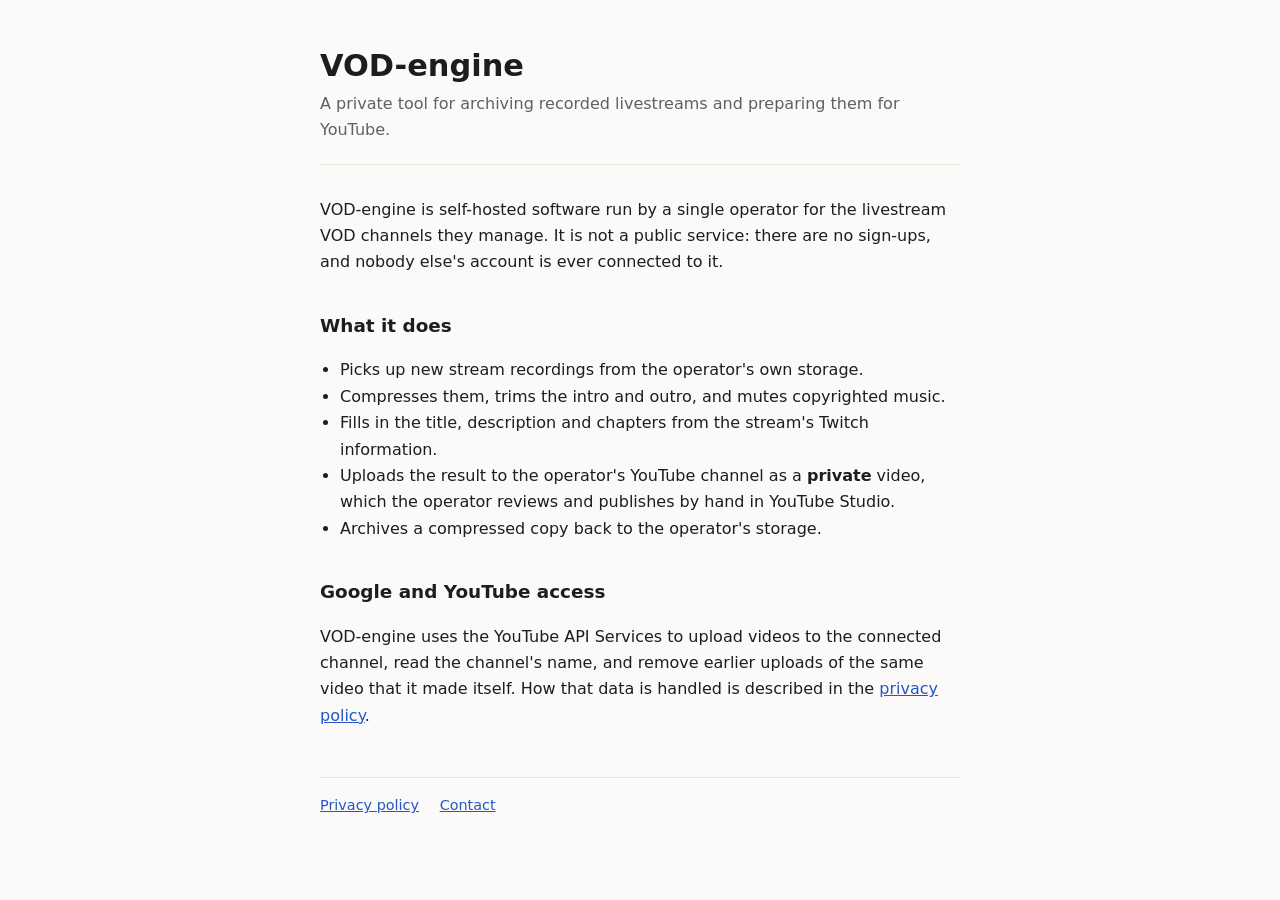
==== index.html @ a6957ee1 "Add VOD-engine homepage and privacy policy Co-Authored-By: Claude Opus 5.5 <noreply@anthropic.com> C" ====
<!doctype html>
<html lang="en">
<head>
  <meta charset="utf-8">
  <meta name="viewport" content="width=device-width, initial-scale=1">
  <title>VOD-engine</title>
  <meta name="description" content="VOD-engine is a private tool that prepares recorded livestreams for upload to the owner's YouTube channel.">
  <link rel="stylesheet" href="style.css">
</head>
<body>
<main>
  <header>
    <h1>VOD-engine</h1>
    <p class="lede">A private tool for archiving recorded livestreams and preparing them for YouTube.</p>
  </header>

  <p>VOD-engine is self-hosted software run by a single operator for the livestream VOD channels they manage.
     It is not a public service: there are no sign-ups, and nobody else's account is ever connected to it.</p>

  <h2>What it does</h2>
  <ul>
    <li>Picks up new stream recordings from the operator's own storage.</li>
    <li>Compresses them, trims the intro and outro, and mutes copyrighted music.</li>
    <li>Fills in the title, description and chapters from the stream's Twitch information.</li>
    <li>Uploads the result to the operator's YouTube channel as a <strong>private</strong> video,
        which the operator reviews and publishes by hand in YouTube Studio.</li>
    <li>Archives a compressed copy back to the operator's storage.</li>
  </ul>

  <h2>Google and YouTube access</h2>
  <p>VOD-engine uses the YouTube API Services to upload videos to the connected channel, read the channel's name,
     and remove earlier uploads of the same video that it made itself.
     How that data is handled is described in the <a href="privacy.html">privacy policy</a>.</p>

  <footer>
    <a href="privacy.html">Privacy policy</a>
    <a href="https://github.com/SwultCode/vod-engine-site/issues">Contact</a>
  </footer>
</main>
</body>
</html>
---- style.css ----
:root {
  --bg: #fbfaf8;
  --fg: #1d1d1f;
  --muted: #5f5f66;
  --rule: #e4e2dd;
  --link: #2356c7;
}
@media (prefers-color-scheme: dark) {
  :root {
    --bg: #161618;
    --fg: #ececef;
    --muted: #a0a0a8;
    --rule: #2c2c30;
    --link: #8fb0ff;
  }
}
* { box-sizing: border-box; }
body {
  margin: 0;
  background: var(--bg);
  color: var(--fg);
  font: 16px/1.65 system-ui, -apple-system, "Segoe UI", Roboto, sans-serif;
}
main { max-width: 42rem; margin: 0 auto; padding: 3rem 1rem 4rem; }
header { border-bottom: 1px solid var(--rule); padding-bottom: 1.25rem; margin-bottom: 2rem; }
h1 { font-size: 1.9rem; line-height: 1.2; margin: 0 0 .4rem; }
h2 { font-size: 1.15rem; margin: 2.2rem 0 .5rem; }
p, li { color: var(--fg); }
.lede, .meta { color: var(--muted); margin: 0; }
a { color: var(--link); }
ul { padding-left: 1.25rem; }
footer { border-top: 1px solid var(--rule); margin-top: 3rem; padding-top: 1rem; color: var(--muted); font-size: .9rem; }
footer a { margin-right: 1rem; }
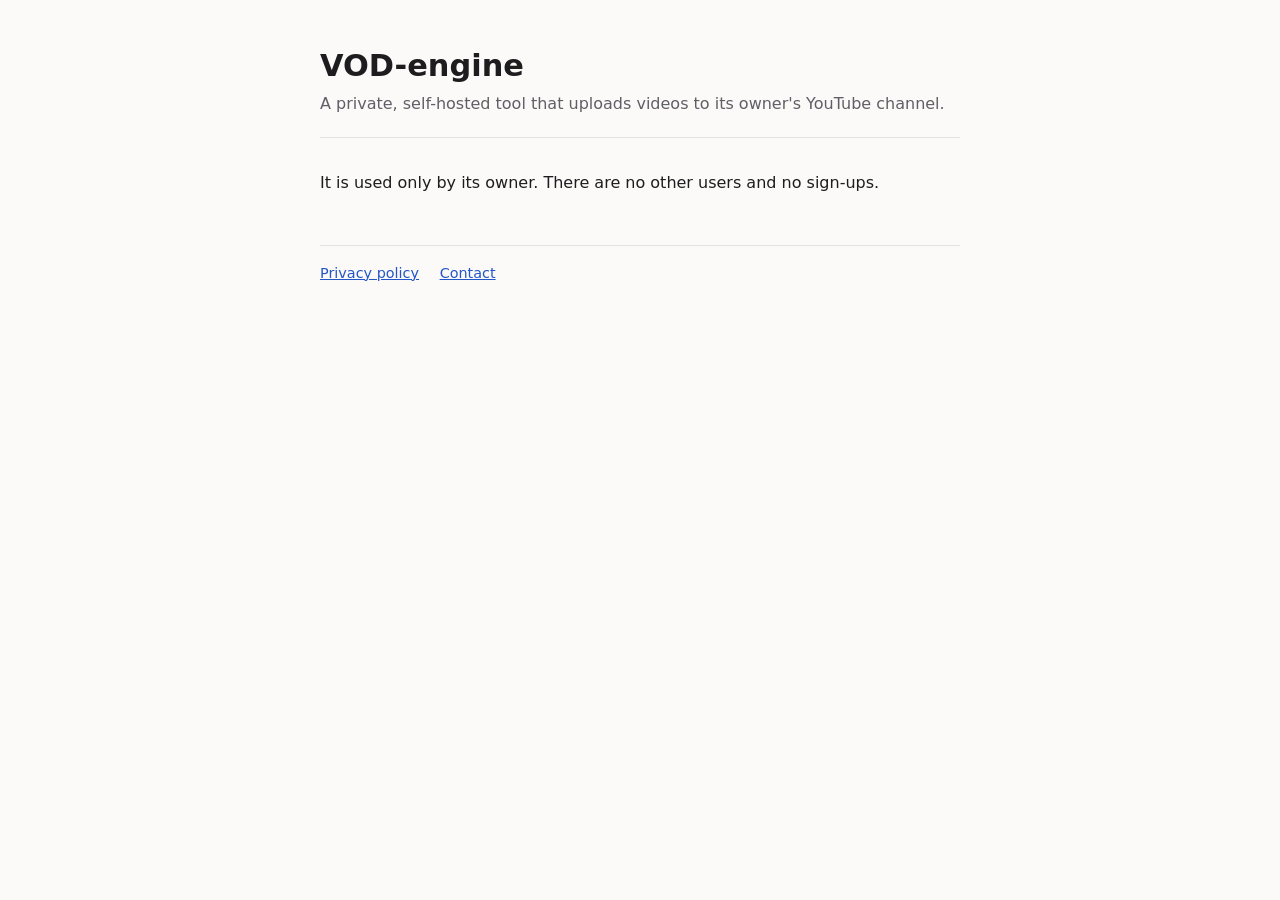
==== commit 4b1eda06: "Trim pages to the minimum and hide from search engines Co-Authored-By: Claude Opus 5.5 <noreply@anth" ====
--- a/index.html
+++ b/index.html
@@ -4,33 +4,17 @@
   <meta charset="utf-8">
   <meta name="viewport" content="width=device-width, initial-scale=1">
   <title>VOD-engine</title>
-  <meta name="description" content="VOD-engine is a private tool that prepares recorded livestreams for upload to the owner's YouTube channel.">
+  <meta name="robots" content="noindex">
   <link rel="stylesheet" href="style.css">
 </head>
 <body>
 <main>
   <header>
     <h1>VOD-engine</h1>
-    <p class="lede">A private tool for archiving recorded livestreams and preparing them for YouTube.</p>
+    <p class="lede">A private, self-hosted tool that uploads videos to its owner's YouTube channel.</p>
   </header>
 
-  <p>VOD-engine is self-hosted software run by a single operator for the livestream VOD channels they manage.
-     It is not a public service: there are no sign-ups, and nobody else's account is ever connected to it.</p>
-
-  <h2>What it does</h2>
-  <ul>
-    <li>Picks up new stream recordings from the operator's own storage.</li>
-    <li>Compresses them, trims the intro and outro, and mutes copyrighted music.</li>
-    <li>Fills in the title, description and chapters from the stream's Twitch information.</li>
-    <li>Uploads the result to the operator's YouTube channel as a <strong>private</strong> video,
-        which the operator reviews and publishes by hand in YouTube Studio.</li>
-    <li>Archives a compressed copy back to the operator's storage.</li>
-  </ul>
-
-  <h2>Google and YouTube access</h2>
-  <p>VOD-engine uses the YouTube API Services to upload videos to the connected channel, read the channel's name,
-     and remove earlier uploads of the same video that it made itself.
-     How that data is handled is described in the <a href="privacy.html">privacy policy</a>.</p>
+  <p>It is used only by its owner. There are no other users and no sign-ups.</p>
 
   <footer>
     <a href="privacy.html">Privacy policy</a>
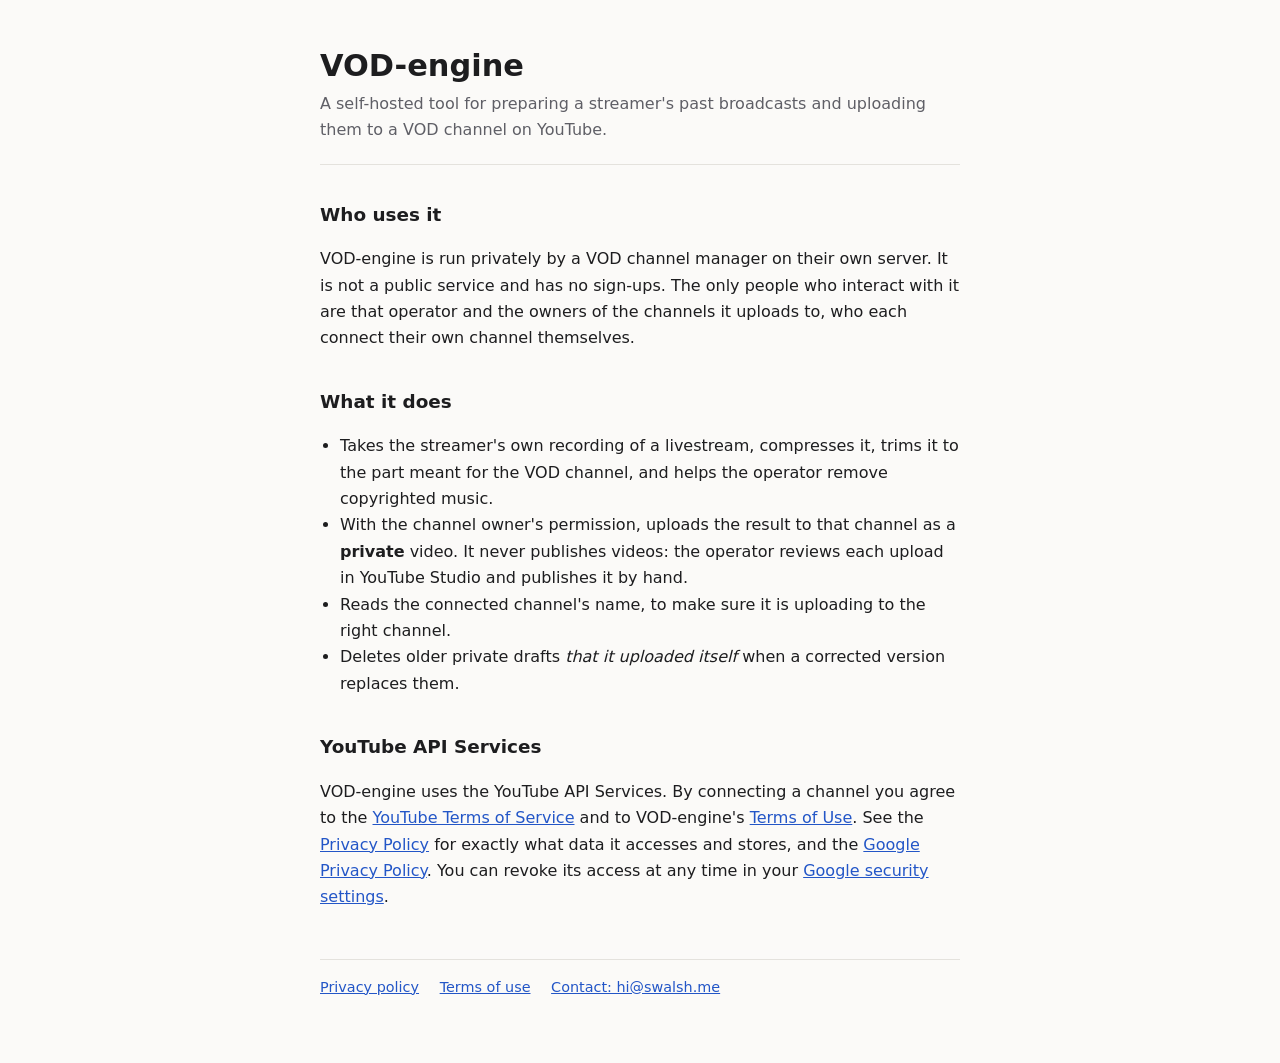
==== commit efda7c25: "Expand homepage and privacy policy for the YouTube API audit; add terms of use Co-Authored-By: Claud" ====
--- a/index.html
+++ b/index.html
@@ -11,14 +11,37 @@
 <main>
   <header>
     <h1>VOD-engine</h1>
-    <p class="lede">A private, self-hosted tool that uploads videos to its owner's YouTube channel.</p>
+    <p class="lede">A self-hosted tool for preparing a streamer's past broadcasts and uploading them to a VOD channel on YouTube.</p>
   </header>
 
-  <p>It is used only by its owner. There are no other users and no sign-ups.</p>
+  <h2>Who uses it</h2>
+  <p>VOD-engine is run privately by a VOD channel manager on their own server. It is not a public service and
+     has no sign-ups. The only people who interact with it are that operator and the owners of the channels
+     it uploads to, who each connect their own channel themselves.</p>
+
+  <h2>What it does</h2>
+  <ul>
+    <li>Takes the streamer's own recording of a livestream, compresses it, trims it to the part meant for the
+        VOD channel, and helps the operator remove copyrighted music.</li>
+    <li>With the channel owner's permission, uploads the result to that channel as a <strong>private</strong>
+        video. It never publishes videos: the operator reviews each upload in YouTube Studio and publishes it
+        by hand.</li>
+    <li>Reads the connected channel's name, to make sure it is uploading to the right channel.</li>
+    <li>Deletes older private drafts <em>that it uploaded itself</em> when a corrected version replaces them.</li>
+  </ul>
+
+  <h2>YouTube API Services</h2>
+  <p>VOD-engine uses the YouTube API Services. By connecting a channel you agree to the
+     <a href="https://www.youtube.com/t/terms">YouTube Terms of Service</a> and to VOD-engine's
+     <a href="terms.html">Terms of Use</a>. See the <a href="privacy.html">Privacy Policy</a> for exactly what data
+     it accesses and stores, and the <a href="http://www.google.com/policies/privacy">Google Privacy Policy</a>.
+     You can revoke its access at any time in your
+     <a href="https://security.google.com/settings/security/permissions">Google security settings</a>.</p>
 
   <footer>
     <a href="privacy.html">Privacy policy</a>
-    <a href="https://github.com/SwultCode/vod-engine-site/issues">Contact</a>
+    <a href="terms.html">Terms of use</a>
+    <a href="mailto:hi@swalsh.me">Contact: hi@swalsh.me</a>
   </footer>
 </main>
 </body>
